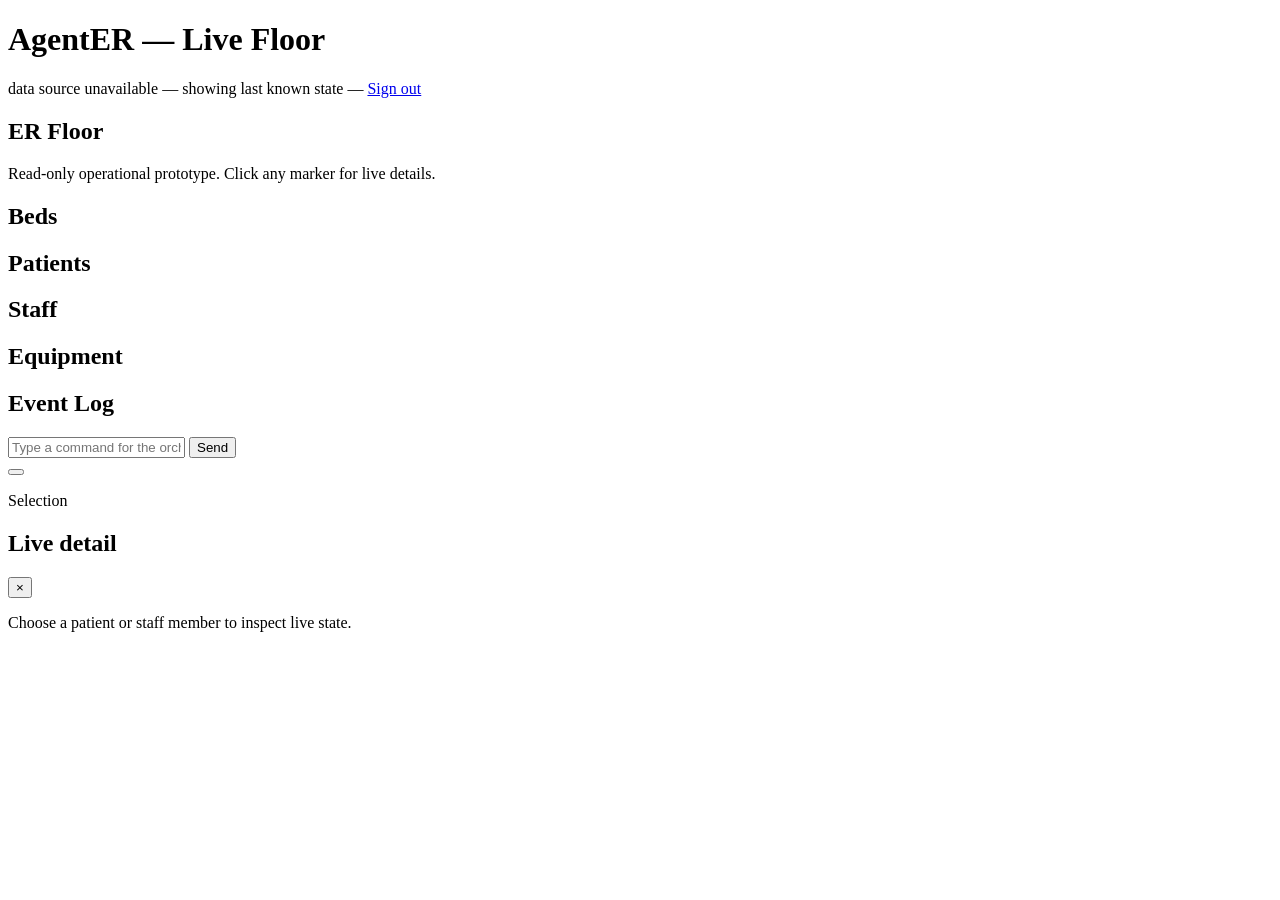
==== dashboard/static/index.html @ d8f4be9f "Live ASI:One/Agentverse integration + demo assembly ASI:One / Agentverse: - ASI:One LLM intent resol" ====
<!DOCTYPE html>
<html lang="en">
<head>
  <meta charset="utf-8" />
  <meta name="viewport" content="width=device-width, initial-scale=1" />
  <title>ER Twin — Live Floor</title>
  <link rel="stylesheet" href="/static/style.css" />
</head>
<body>
  <header>
    <h1>AgentER — Live Floor</h1>
    <div class="meta">
      <span id="banner" class="banner hidden">data source unavailable — showing last known state</span>
      <span id="live-dot" class="live-dot" title="live"></span>
      <span id="updated" class="updated">—</span>
      <a class="logout" href="/logout">Sign out</a>
    </div>
  </header>

  <!-- KPI strip -->
  <section id="kpis" class="kpis"></section>

  <main>
    <section class="panel wide floor-panel">
      <div class="panel-topline">
        <h2>ER Floor</h2>
        <p class="panel-note">Read-only operational prototype. Click any marker for live details.</p>
      </div>
      <div id="floor-map" class="floor-map"></div>
    </section>

    <section class="panel">
      <h2>Beds</h2>
      <div id="beds" class="bed-grid"></div>
    </section>

    <section class="panel">
      <h2>Patients</h2>
      <div id="patients" class="cards"></div>
    </section>

    <section class="panel">
      <h2>Staff</h2>
      <div id="staff" class="cards"></div>
    </section>

    <section class="panel">
      <h2>Equipment</h2>
      <div id="equipment" class="cards"></div>
    </section>

    <section class="panel wide">
      <h2>Event Log</h2>
      <ul id="events" class="events"></ul>
    </section>

  </main>

  <!-- Command bar slot (hidden in read-only baseline; revealed when input is enabled) -->
  <footer id="command-bar" class="hidden">
    <input id="command-input" type="text" placeholder="Type a command for the orchestrator…" />
    <button id="command-send">Send</button>
  </footer>

  <div id="detail-shell" class="detail-shell hidden" aria-hidden="true">
    <button id="detail-backdrop" class="detail-backdrop" type="button" aria-label="Close details"></button>
    <aside id="detail-panel" class="panel detail-panel">
      <div class="detail-head">
        <div>
          <p id="detail-kicker" class="detail-kicker">Selection</p>
          <h2 id="detail-title" class="detail-title">Live detail</h2>
        </div>
        <button id="detail-close" class="detail-close" type="button" aria-label="Close details">×</button>
      </div>
      <p id="detail-sub" class="detail-sub">Choose a patient or staff member to inspect live state.</p>
      <div id="detail-body" class="detail-body"></div>
    </aside>
  </div>

  <div id="toasts" class="toasts"></div>

  <script src="/static/floor.js"></script>
  <script src="/static/app.js"></script>
</body>
</html>
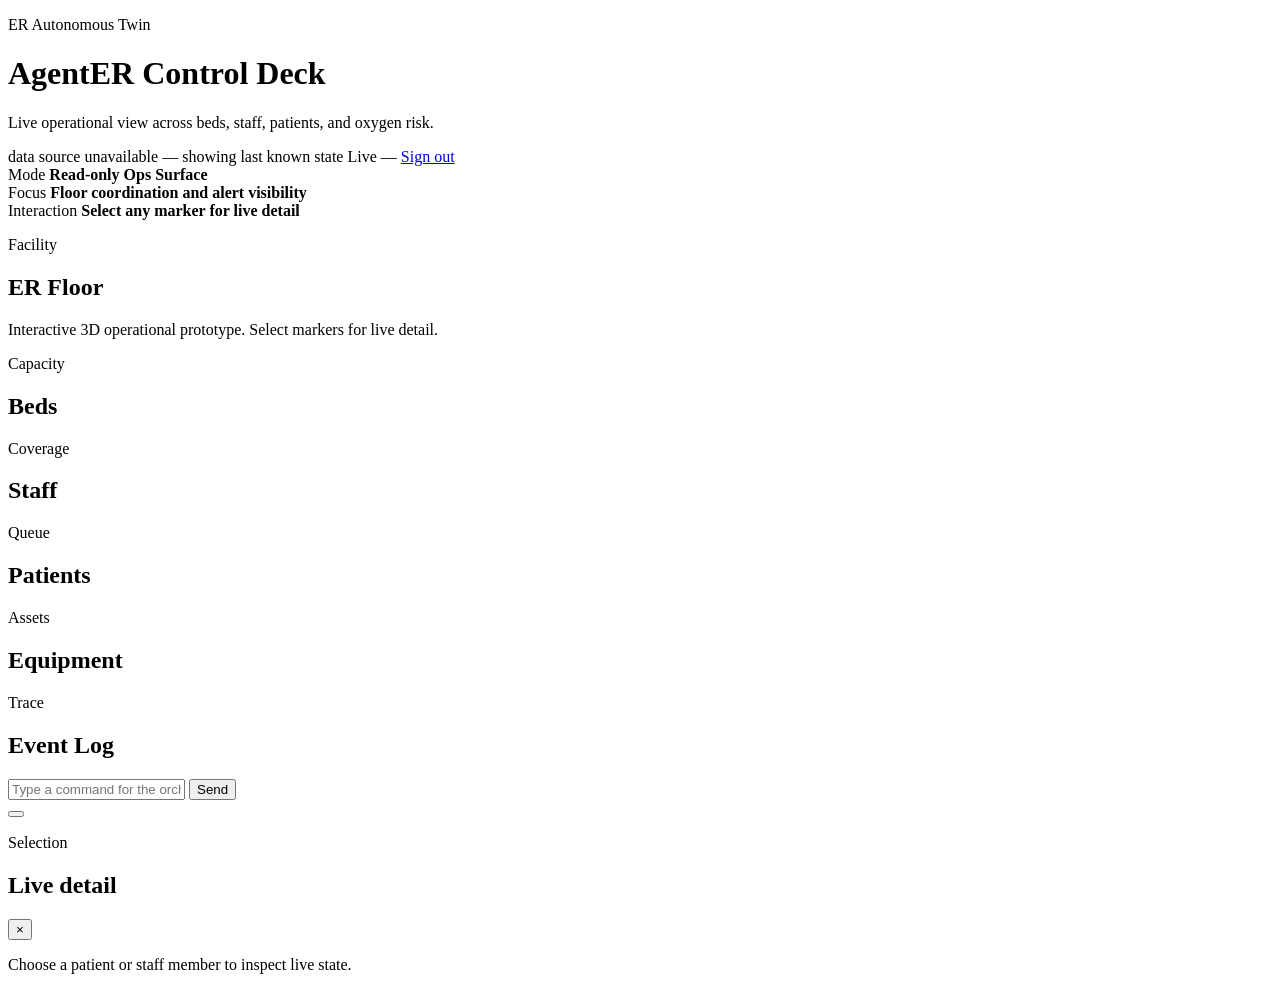
==== commit a1278070: "Polish dashboard 3D map interactions and styling" ====
--- a/dashboard/static/index.html
+++ b/dashboard/static/index.html
@@ -6,61 +6,98 @@
   <title>ER Twin — Live Floor</title>
   <link rel="stylesheet" href="/static/style.css" />
 </head>
-<body>
-  <header>
-    <h1>AgentER — Live Floor</h1>
-    <div class="meta">
-      <span id="banner" class="banner hidden">data source unavailable — showing last known state</span>
-      <span id="live-dot" class="live-dot" title="live"></span>
-      <span id="updated" class="updated">—</span>
-      <a class="logout" href="/logout">Sign out</a>
-    </div>
-  </header>
+<body class="dashboard-body">
+  <div class="dashboard-shell">
+    <header class="topbar">
+      <div class="brand-block">
+        <p class="eyebrow">ER Autonomous Twin</p>
+        <h1>AgentER Control Deck</h1>
+        <p class="hero-copy">Live operational view across beds, staff, patients, and oxygen risk.</p>
+      </div>
+      <div class="meta">
+        <span id="banner" class="banner hidden">data source unavailable — showing last known state</span>
+        <span class="meta-cluster">
+          <span id="live-dot" class="live-dot" title="live"></span>
+          <span class="meta-label">Live</span>
+        </span>
+        <span id="updated" class="updated">—</span>
+        <a class="logout" href="/logout">Sign out</a>
+      </div>
+    </header>
 
-  <!-- KPI strip -->
-  <section id="kpis" class="kpis"></section>
-
-  <main>
-    <section class="panel wide floor-panel">
-      <div class="panel-topline">
-        <h2>ER Floor</h2>
-        <p class="panel-note">Read-only operational prototype. Click any marker for live details.</p>
+    <section class="hero-band">
+      <div class="hero-stat">
+        <span class="hero-stat-label">Mode</span>
+        <strong>Read-only Ops Surface</strong>
       </div>
-      <div id="floor-map" class="floor-map"></div>
+      <div class="hero-stat">
+        <span class="hero-stat-label">Focus</span>
+        <strong>Floor coordination and alert visibility</strong>
+      </div>
+      <div class="hero-stat">
+        <span class="hero-stat-label">Interaction</span>
+        <strong>Select any marker for live detail</strong>
+      </div>
     </section>
 
-    <section class="panel">
-      <h2>Beds</h2>
-      <div id="beds" class="bed-grid"></div>
-    </section>
+    <section id="kpis" class="kpis"></section>
 
-    <section class="panel">
-      <h2>Patients</h2>
-      <div id="patients" class="cards"></div>
-    </section>
+    <main class="dashboard-grid">
+      <section class="panel wide floor-panel">
+        <div class="panel-topline">
+          <div>
+            <p class="section-kicker">Facility</p>
+            <h2>ER Floor</h2>
+          </div>
+          <p class="panel-note">Interactive 3D operational prototype. Select markers for live detail.</p>
+        </div>
+        <div id="floor-map" class="floor-map"></div>
+      </section>
 
-    <section class="panel">
-      <h2>Staff</h2>
-      <div id="staff" class="cards"></div>
-    </section>
+      <div class="dashboard-column">
+        <section class="panel">
+          <p class="section-kicker">Capacity</p>
+          <h2>Beds</h2>
+          <div id="beds" class="bed-grid"></div>
+        </section>
 
-    <section class="panel">
-      <h2>Equipment</h2>
-      <div id="equipment" class="cards"></div>
-    </section>
+        <section class="panel">
+          <p class="section-kicker">Coverage</p>
+          <h2>Staff</h2>
+          <div id="staff" class="cards"></div>
+        </section>
+      </div>
 
-    <section class="panel wide">
-      <h2>Event Log</h2>
-      <ul id="events" class="events"></ul>
-    </section>
+      <div class="dashboard-column">
+        <section class="panel">
+          <p class="section-kicker">Queue</p>
+          <h2>Patients</h2>
+          <div id="patients" class="cards"></div>
+        </section>
 
-  </main>
+        <section class="panel">
+          <p class="section-kicker">Assets</p>
+          <h2>Equipment</h2>
+          <div id="equipment" class="cards"></div>
+        </section>
+      </div>
 
-  <!-- Command bar slot (hidden in read-only baseline; revealed when input is enabled) -->
-  <footer id="command-bar" class="hidden">
-    <input id="command-input" type="text" placeholder="Type a command for the orchestrator…" />
-    <button id="command-send">Send</button>
-  </footer>
+      <section class="panel wide">
+        <div class="panel-topline">
+          <div>
+            <p class="section-kicker">Trace</p>
+            <h2>Event Log</h2>
+          </div>
+        </div>
+        <ul id="events" class="events"></ul>
+      </section>
+    </main>
+
+    <footer id="command-bar" class="command-bar hidden">
+      <input id="command-input" type="text" placeholder="Type a command for the orchestrator…" />
+      <button id="command-send">Send</button>
+    </footer>
+  </div>
 
   <div id="detail-shell" class="detail-shell hidden" aria-hidden="true">
     <button id="detail-backdrop" class="detail-backdrop" type="button" aria-label="Close details"></button>
@@ -79,7 +116,7 @@
 
   <div id="toasts" class="toasts"></div>
 
-  <script src="/static/floor.js"></script>
+  <script src="/static/vendor/three.min.js"></script>
   <script src="/static/app.js"></script>
 </body>
 </html>
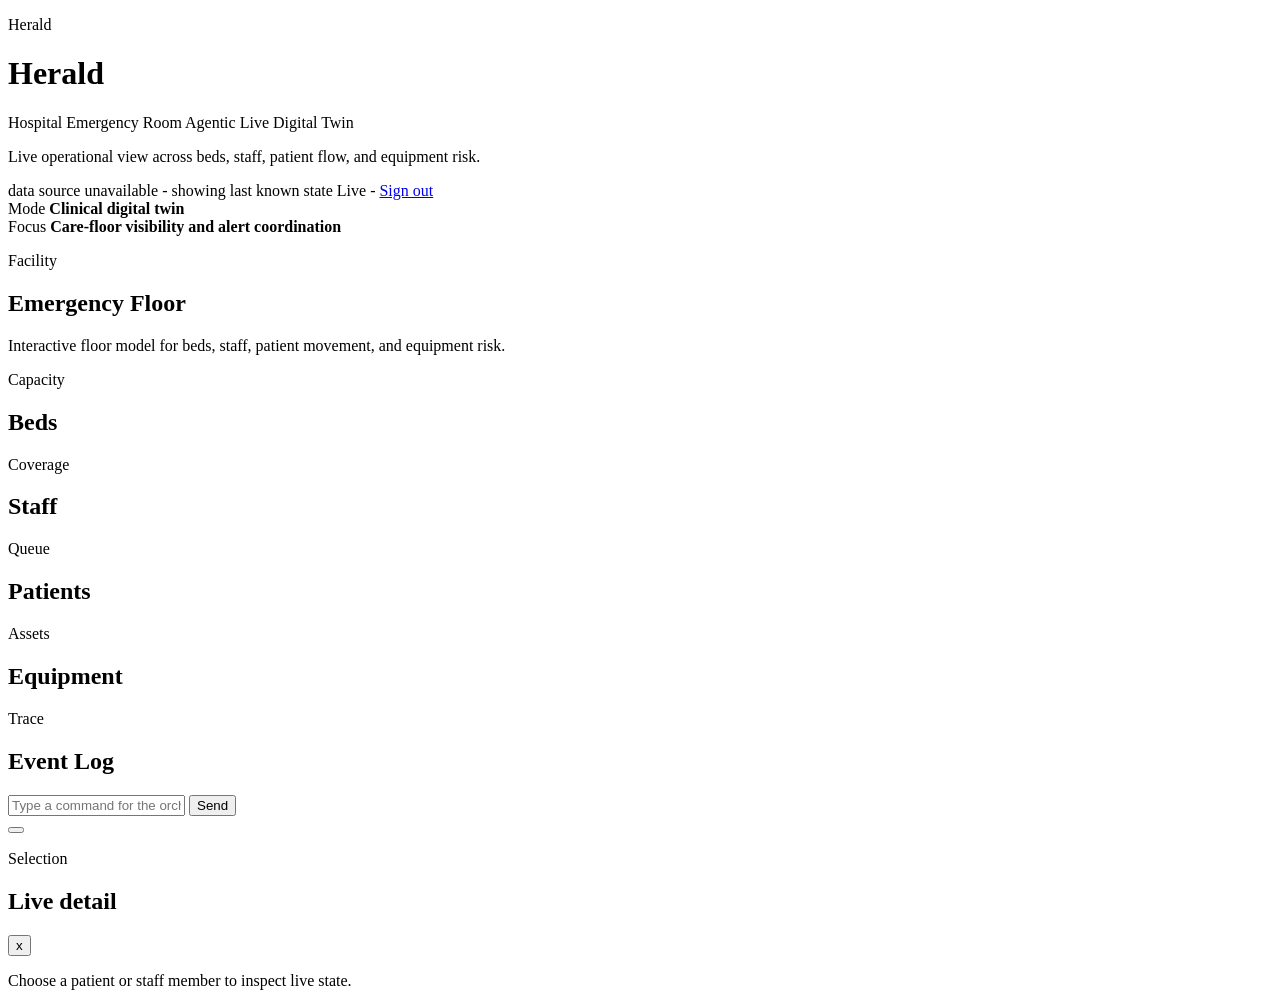
==== commit 90a7be54: "Merge pull request #6 from RyanDang363/feat/dashboard-3d-map-polish Refine dashboard 3D hospital she" ====
--- a/dashboard/static/index.html
+++ b/dashboard/static/index.html
@@ -3,24 +3,25 @@
 <head>
   <meta charset="utf-8" />
   <meta name="viewport" content="width=device-width, initial-scale=1" />
-  <title>ER Twin — Live Floor</title>
+  <title>Herald - Live Floor</title>
   <link rel="stylesheet" href="/static/style.css" />
 </head>
 <body class="dashboard-body">
   <div class="dashboard-shell">
     <header class="topbar">
       <div class="brand-block">
-        <p class="eyebrow">ER Autonomous Twin</p>
-        <h1>AgentER Control Deck</h1>
-        <p class="hero-copy">Live operational view across beds, staff, patients, and oxygen risk.</p>
+        <p class="eyebrow">Herald</p>
+        <h1>Herald</h1>
+        <p class="hero-subline">Hospital Emergency Room Agentic Live Digital Twin</p>
+        <p class="hero-copy">Live operational view across beds, staff, patient flow, and equipment risk.</p>
       </div>
       <div class="meta">
-        <span id="banner" class="banner hidden">data source unavailable — showing last known state</span>
+        <span id="banner" class="banner hidden">data source unavailable - showing last known state</span>
         <span class="meta-cluster">
           <span id="live-dot" class="live-dot" title="live"></span>
           <span class="meta-label">Live</span>
         </span>
-        <span id="updated" class="updated">—</span>
+        <span id="updated" class="updated">-</span>
         <a class="logout" href="/logout">Sign out</a>
       </div>
     </header>
@@ -28,15 +29,11 @@
     <section class="hero-band">
       <div class="hero-stat">
         <span class="hero-stat-label">Mode</span>
-        <strong>Read-only Ops Surface</strong>
+        <strong>Clinical digital twin</strong>
       </div>
       <div class="hero-stat">
         <span class="hero-stat-label">Focus</span>
-        <strong>Floor coordination and alert visibility</strong>
-      </div>
-      <div class="hero-stat">
-        <span class="hero-stat-label">Interaction</span>
-        <strong>Select any marker for live detail</strong>
+        <strong>Care-floor visibility and alert coordination</strong>
       </div>
     </section>
 
@@ -47,9 +44,9 @@
         <div class="panel-topline">
           <div>
             <p class="section-kicker">Facility</p>
-            <h2>ER Floor</h2>
+            <h2>Emergency Floor</h2>
           </div>
-          <p class="panel-note">Interactive 3D operational prototype. Select markers for live detail.</p>
+          <p class="panel-note">Interactive floor model for beds, staff, patient movement, and equipment risk.</p>
         </div>
         <div id="floor-map" class="floor-map"></div>
       </section>
@@ -94,7 +91,7 @@
     </main>
 
     <footer id="command-bar" class="command-bar hidden">
-      <input id="command-input" type="text" placeholder="Type a command for the orchestrator…" />
+      <input id="command-input" type="text" placeholder="Type a command for the orchestrator..." />
       <button id="command-send">Send</button>
     </footer>
   </div>
@@ -107,7 +104,7 @@
           <p id="detail-kicker" class="detail-kicker">Selection</p>
           <h2 id="detail-title" class="detail-title">Live detail</h2>
         </div>
-        <button id="detail-close" class="detail-close" type="button" aria-label="Close details">×</button>
+        <button id="detail-close" class="detail-close" type="button" aria-label="Close details">x</button>
       </div>
       <p id="detail-sub" class="detail-sub">Choose a patient or staff member to inspect live state.</p>
       <div id="detail-body" class="detail-body"></div>
@@ -117,6 +114,7 @@
   <div id="toasts" class="toasts"></div>
 
   <script src="/static/vendor/three.min.js"></script>
+  <script src="/static/floor.js"></script>
   <script src="/static/app.js"></script>
 </body>
 </html>
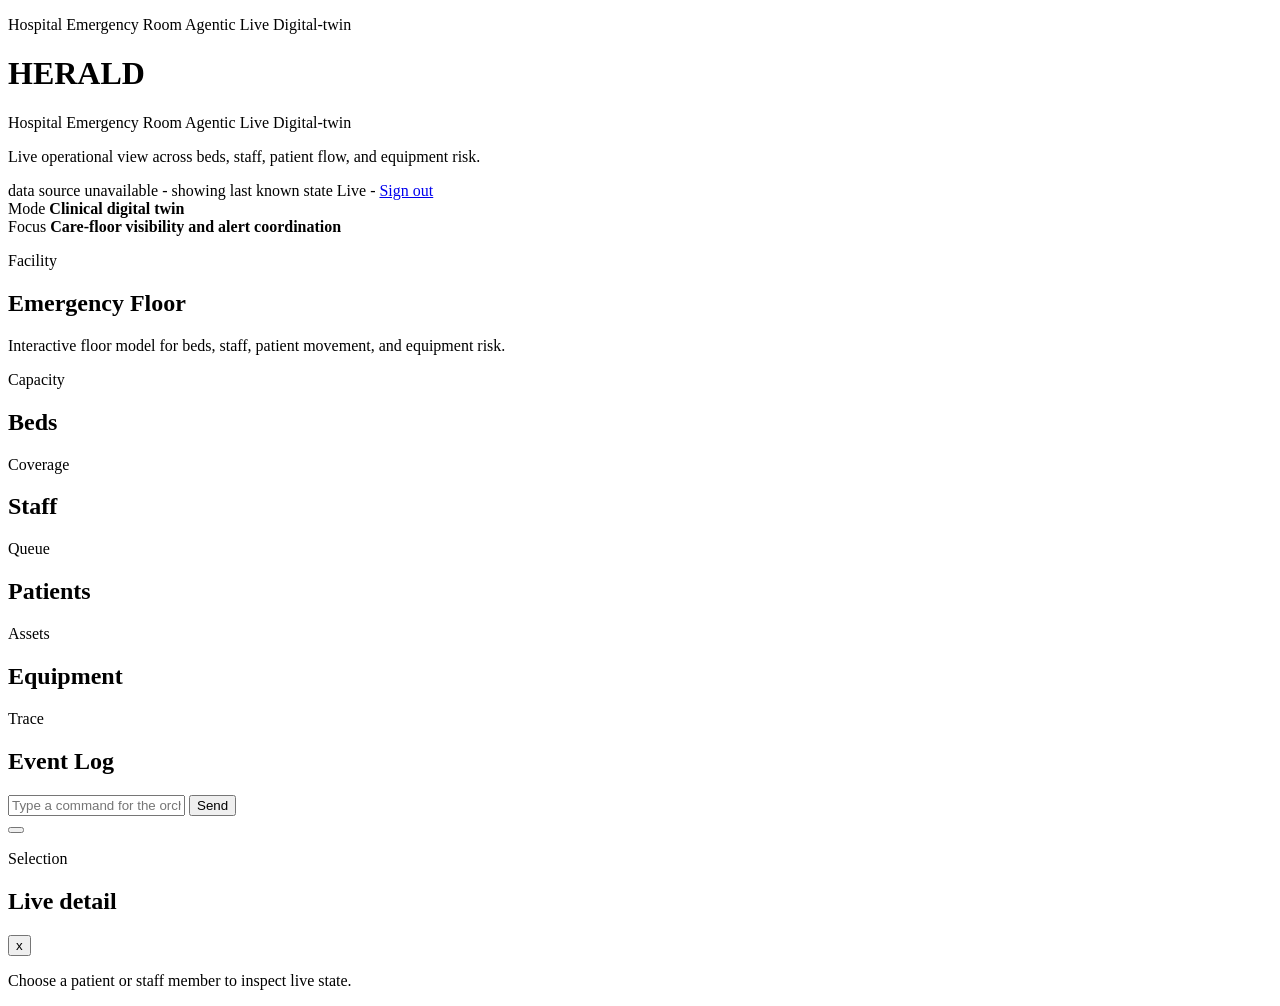
==== commit c2ca3897: "name switch" ====
--- a/dashboard/static/index.html
+++ b/dashboard/static/index.html
@@ -10,9 +10,9 @@
   <div class="dashboard-shell">
     <header class="topbar">
       <div class="brand-block">
-        <p class="eyebrow">Herald</p>
-        <h1>Herald</h1>
-        <p class="hero-subline">Hospital Emergency Room Agentic Live Digital Twin</p>
+        <p class="eyebrow">Hospital Emergency Room Agentic Live Digital-twin</p>
+        <h1>HERALD</h1>
+        <p class="hero-subline">Hospital Emergency Room Agentic Live Digital-twin</p>
         <p class="hero-copy">Live operational view across beds, staff, patient flow, and equipment risk.</p>
       </div>
       <div class="meta">
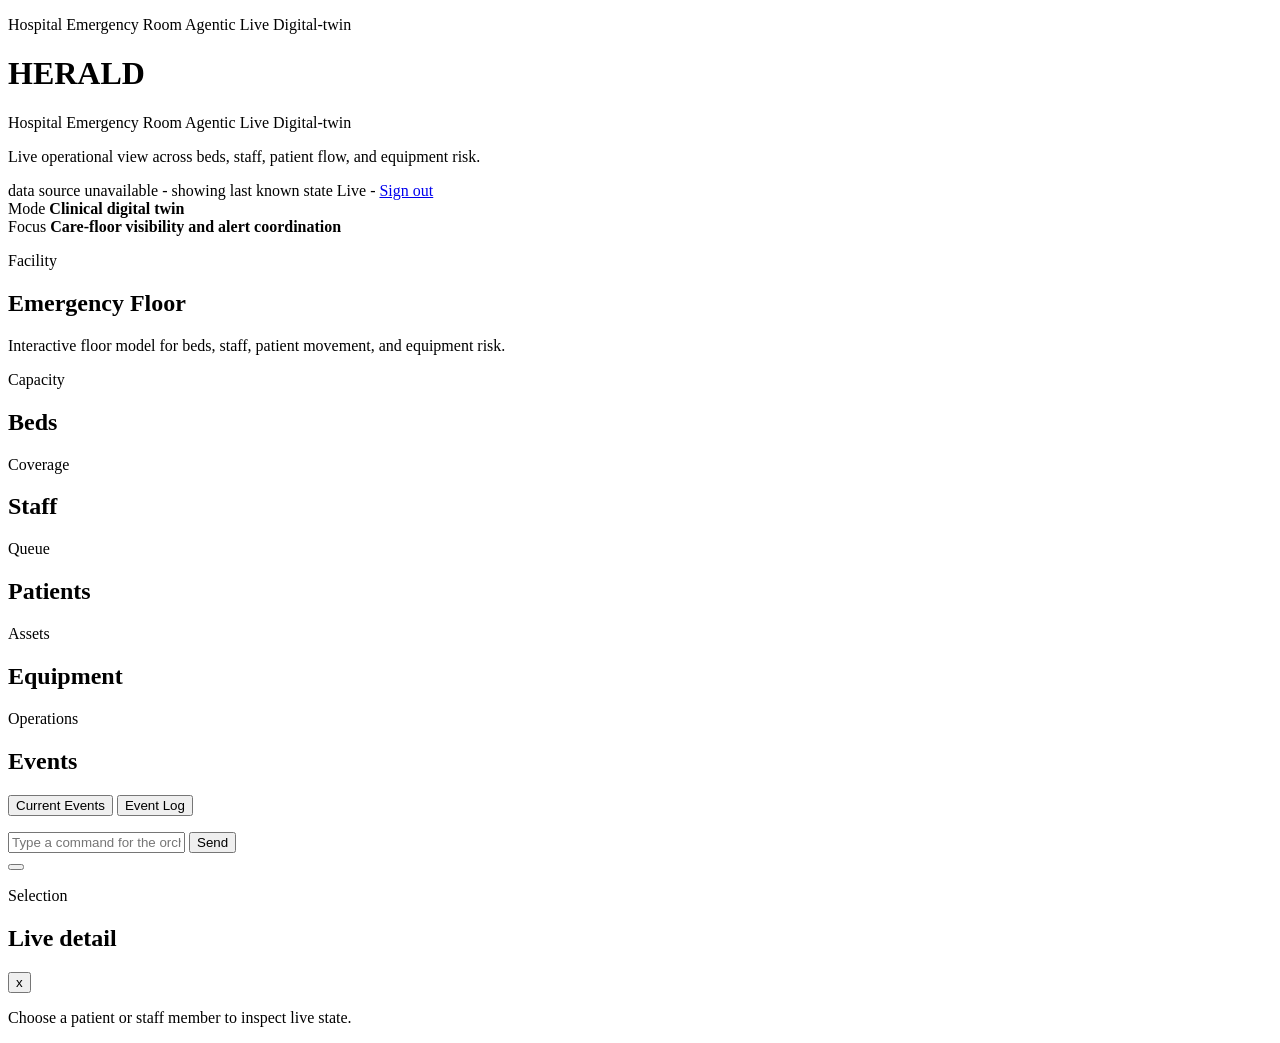
==== commit acf11afb: "started patinet intake outake logic" ====
--- a/dashboard/static/index.html
+++ b/dashboard/static/index.html
@@ -79,14 +79,19 @@
         </section>
       </div>
 
-      <section class="panel wide">
+      <section class="panel wide events-panel">
         <div class="panel-topline">
           <div>
-            <p class="section-kicker">Trace</p>
-            <h2>Event Log</h2>
+            <p class="section-kicker">Operations</p>
+            <h2>Events</h2>
+          </div>
+          <div class="event-tabs" role="tablist">
+            <button id="tab-current" class="event-tab active" type="button" role="tab" aria-selected="true">Current Events</button>
+            <button id="tab-log" class="event-tab" type="button" role="tab" aria-selected="false">Event Log</button>
           </div>
         </div>
-        <ul id="events" class="events"></ul>
+        <ul id="active-events" class="events active-events-list"></ul>
+        <ul id="events" class="events event-log-list hidden"></ul>
       </section>
     </main>
 
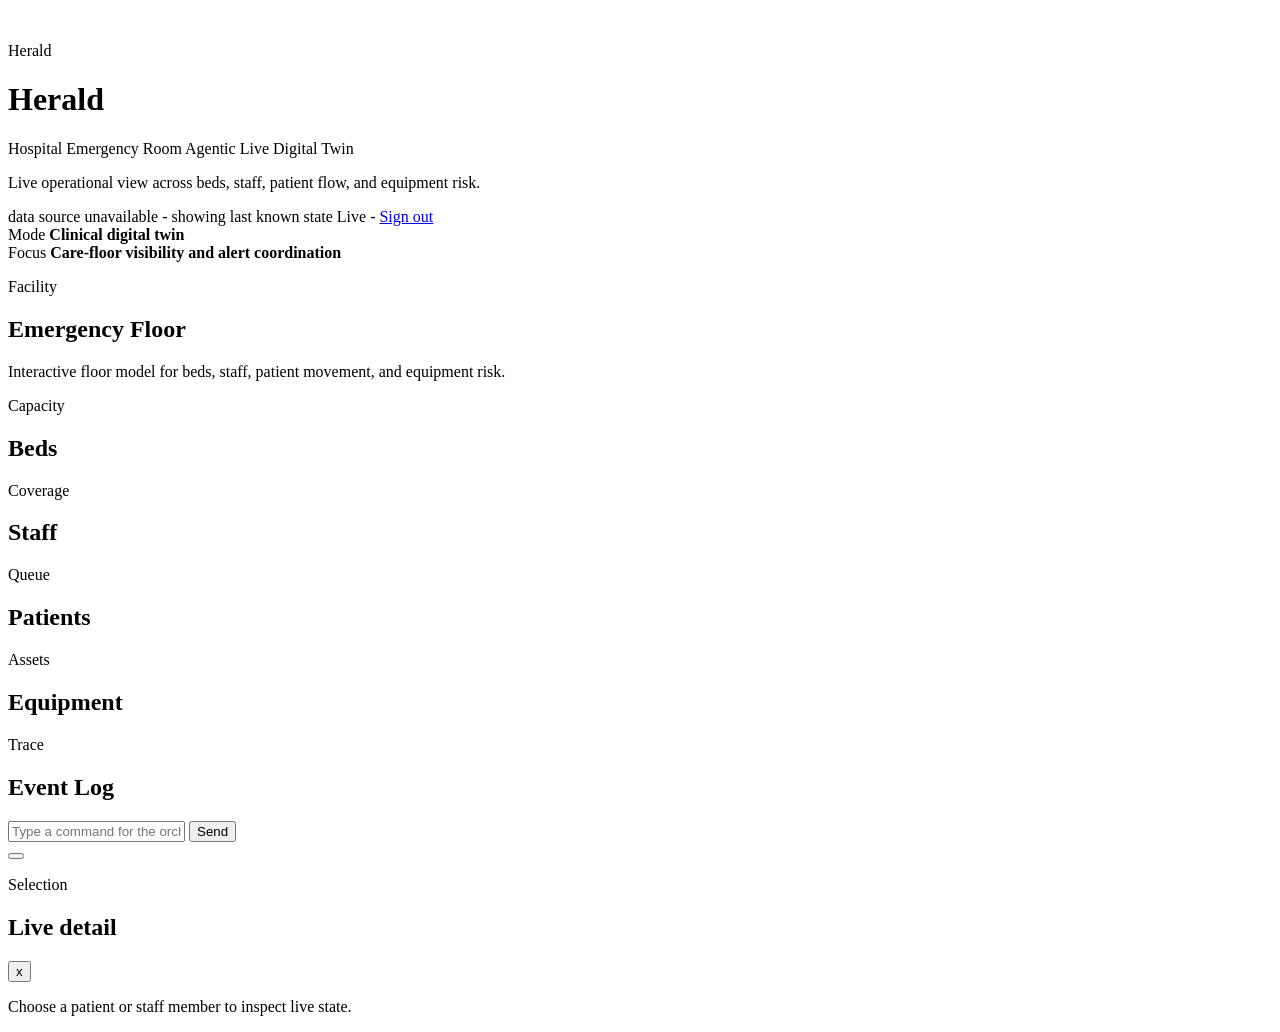
==== commit a0ee0457: "Polish dashboard exterior shell" ====
--- a/dashboard/static/index.html
+++ b/dashboard/static/index.html
@@ -4,15 +4,20 @@
   <meta charset="utf-8" />
   <meta name="viewport" content="width=device-width, initial-scale=1" />
   <title>Herald - Live Floor</title>
-  <link rel="stylesheet" href="/static/style.css" />
+  <link rel="stylesheet" href="/static/style.css?v=dashboard-exterior-logo1" />
 </head>
 <body class="dashboard-body">
   <div class="dashboard-shell">
     <header class="topbar">
       <div class="brand-block">
-        <p class="eyebrow">Hospital Emergency Room Agentic Live Digital-twin</p>
-        <h1>HERALD</h1>
-        <p class="hero-subline">Hospital Emergency Room Agentic Live Digital-twin</p>
+        <div class="brand-head">
+          <img class="brand-logo" src="/static/birdLogo.png?v=dashboard-exterior-logo1" alt="" aria-hidden="true" />
+          <div class="brand-title">
+            <p class="eyebrow">Herald</p>
+            <h1>Herald</h1>
+          </div>
+        </div>
+        <p class="hero-subline">Hospital Emergency Room Agentic Live Digital Twin</p>
         <p class="hero-copy">Live operational view across beds, staff, patient flow, and equipment risk.</p>
       </div>
       <div class="meta">
@@ -79,19 +84,14 @@
         </section>
       </div>
 
-      <section class="panel wide events-panel">
+      <section class="panel wide">
         <div class="panel-topline">
           <div>
-            <p class="section-kicker">Operations</p>
-            <h2>Events</h2>
-          </div>
-          <div class="event-tabs" role="tablist">
-            <button id="tab-current" class="event-tab active" type="button" role="tab" aria-selected="true">Current Events</button>
-            <button id="tab-log" class="event-tab" type="button" role="tab" aria-selected="false">Event Log</button>
+            <p class="section-kicker">Trace</p>
+            <h2>Event Log</h2>
           </div>
         </div>
-        <ul id="active-events" class="events active-events-list"></ul>
-        <ul id="events" class="events event-log-list hidden"></ul>
+        <ul id="events" class="events"></ul>
       </section>
     </main>
 
@@ -119,7 +119,7 @@
   <div id="toasts" class="toasts"></div>
 
   <script src="/static/vendor/three.min.js"></script>
-  <script src="/static/floor.js"></script>
-  <script src="/static/app.js"></script>
+  <script src="/static/floor.js?v=dashboard-exterior-logo1"></script>
+  <script src="/static/app.js?v=dashboard-exterior-logo1"></script>
 </body>
 </html>
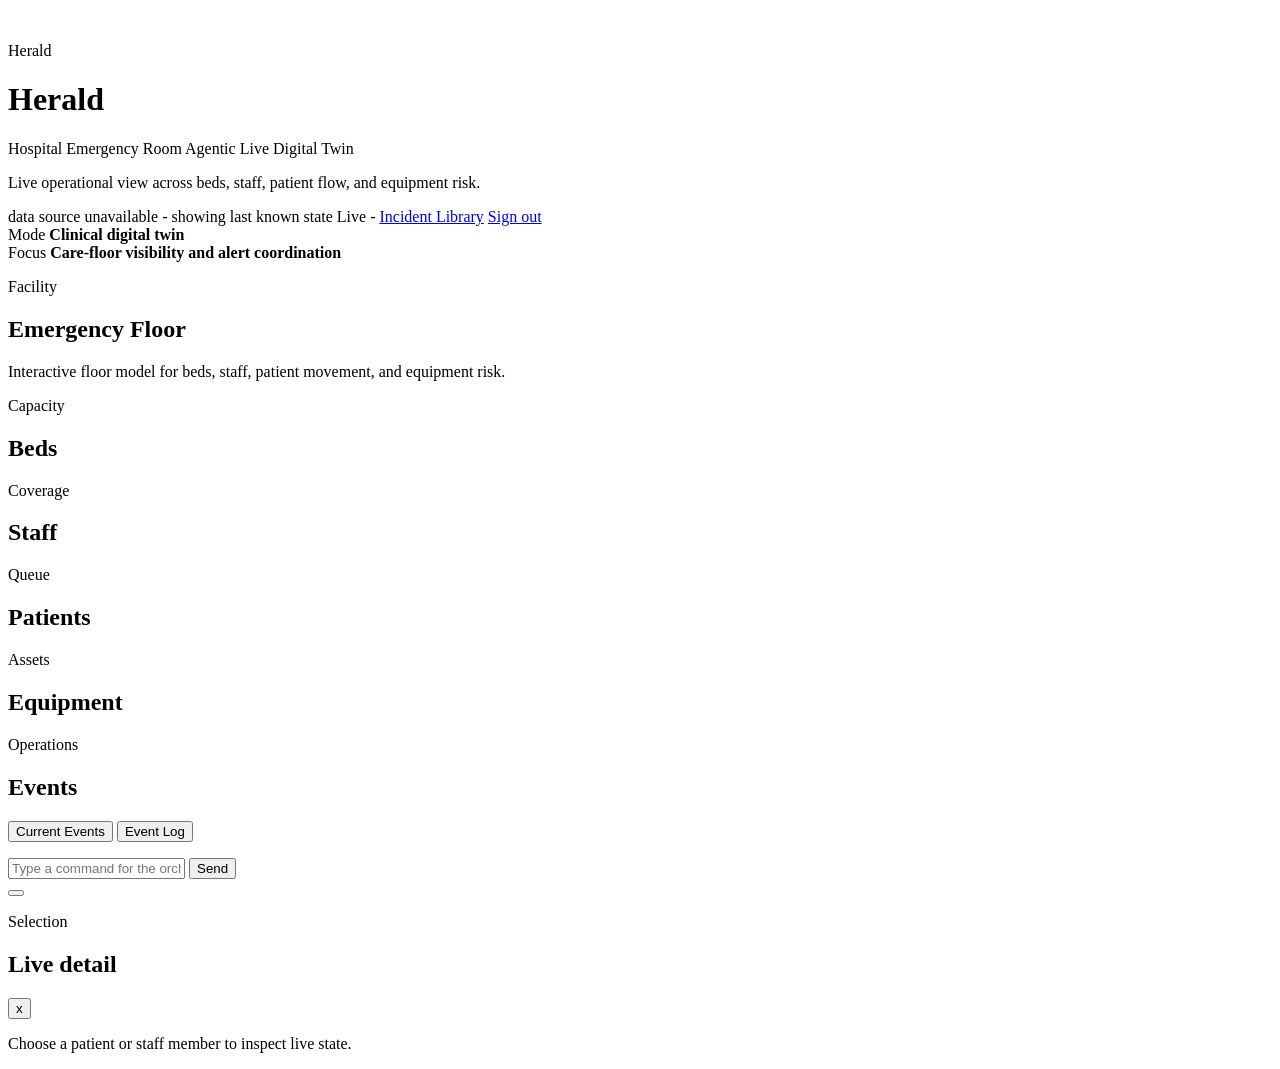
==== commit 4906a86a: "Merge branch 'main' into feat/dashboard-3d-map-polish # Conflicts: #	dashboard/static/index.html #	d" ====
--- a/dashboard/static/index.html
+++ b/dashboard/static/index.html
@@ -27,6 +27,7 @@
           <span class="meta-label">Live</span>
         </span>
         <span id="updated" class="updated">-</span>
+        <a class="logout" href="/library">Incident Library</a>
         <a class="logout" href="/logout">Sign out</a>
       </div>
     </header>
@@ -84,14 +85,19 @@
         </section>
       </div>
 
-      <section class="panel wide">
+      <section class="panel wide events-panel">
         <div class="panel-topline">
           <div>
-            <p class="section-kicker">Trace</p>
-            <h2>Event Log</h2>
+            <p class="section-kicker">Operations</p>
+            <h2>Events</h2>
+          </div>
+          <div class="event-tabs" role="tablist">
+            <button id="tab-current" class="event-tab active" type="button" role="tab" aria-selected="true">Current Events</button>
+            <button id="tab-log" class="event-tab" type="button" role="tab" aria-selected="false">Event Log</button>
           </div>
         </div>
-        <ul id="events" class="events"></ul>
+        <ul id="active-events" class="events active-events-list"></ul>
+        <ul id="events" class="events event-log-list hidden"></ul>
       </section>
     </main>
 
